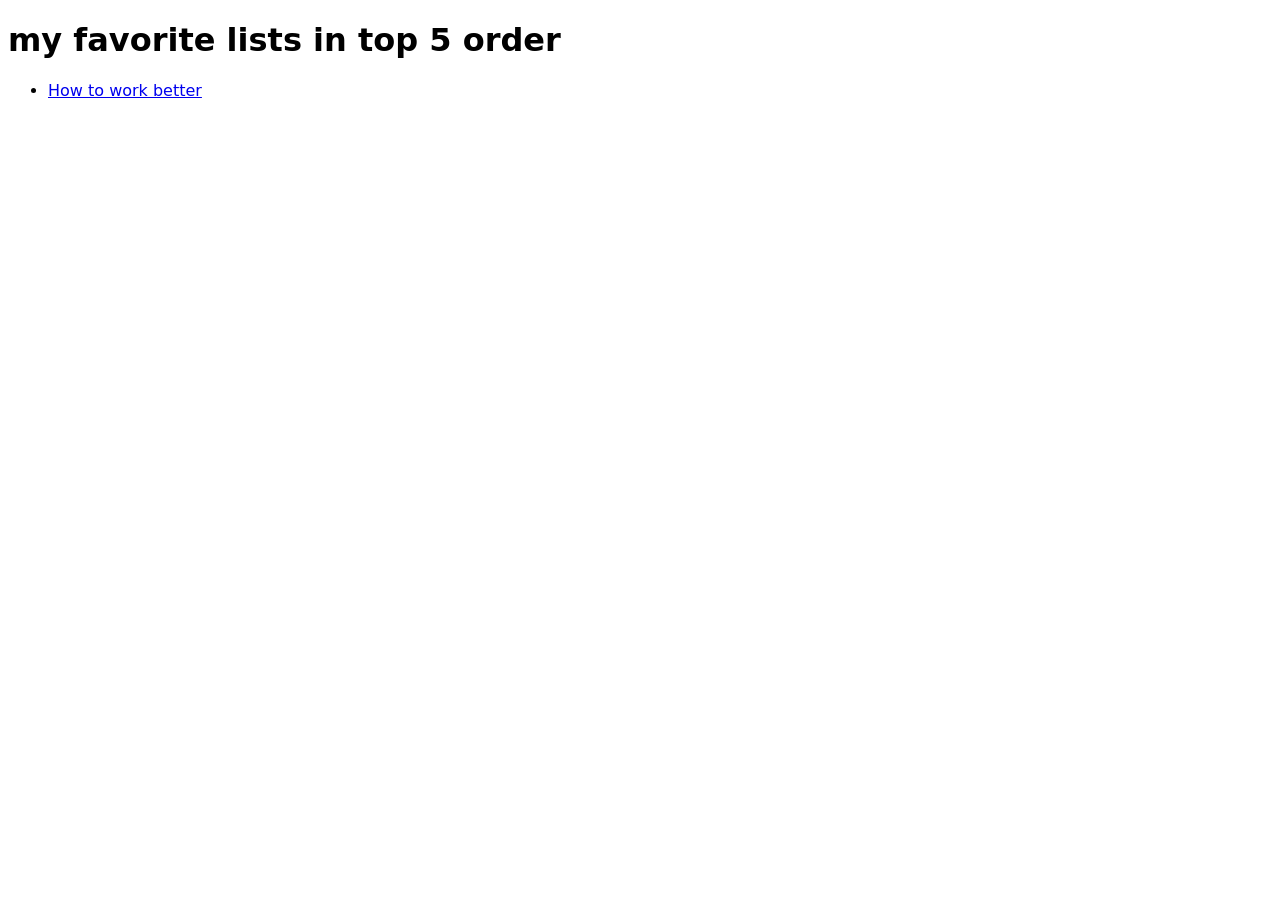
==== Index.html @ e680eb58 "top list first class" ====
<!DOCTYPE html>
<html lang="en">
<head>
	<meta charset="UTF-8">
	<meta name="viewport" content="width=device-width, initial-scale=1.0">
	<title>Document</title>
	<link rel="stylesheet" href="Stayle.css">
</head>
<body>
	<h1>my favorite lists in top 5 order</h1>

	<ul>
		<li><a href="How-to-work-better.html">How to work better</a></li>
	</ul>
</body>
</html>
---- Stayle.css ----
body{
	font-family: system-ui;
}
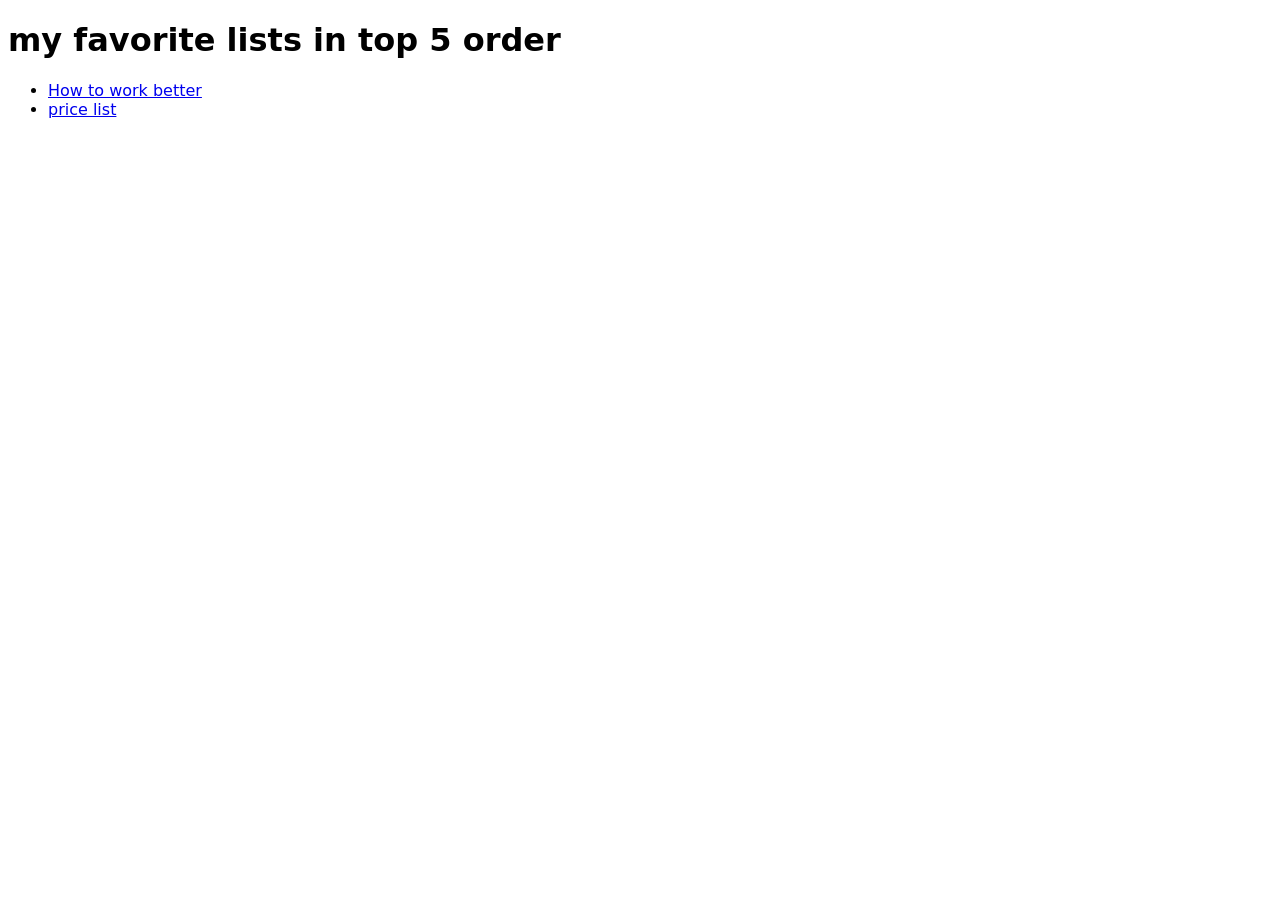
==== commit 3be0e520: "cours gradient colors" ====
--- a/Index.html
+++ b/Index.html
@@ -5,12 +5,15 @@
 	<meta name="viewport" content="width=device-width, initial-scale=1.0">
 	<title>Document</title>
 	<link rel="stylesheet" href="Stayle.css">
+</body>
+
 </head>
 <body>
 	<h1>my favorite lists in top 5 order</h1>
 
 	<ul>
 		<li><a href="How-to-work-better.html">How to work better</a></li>
+		<li><a href="Price-list.html">price list</a></li>
 	</ul>
 </body>
 </html>
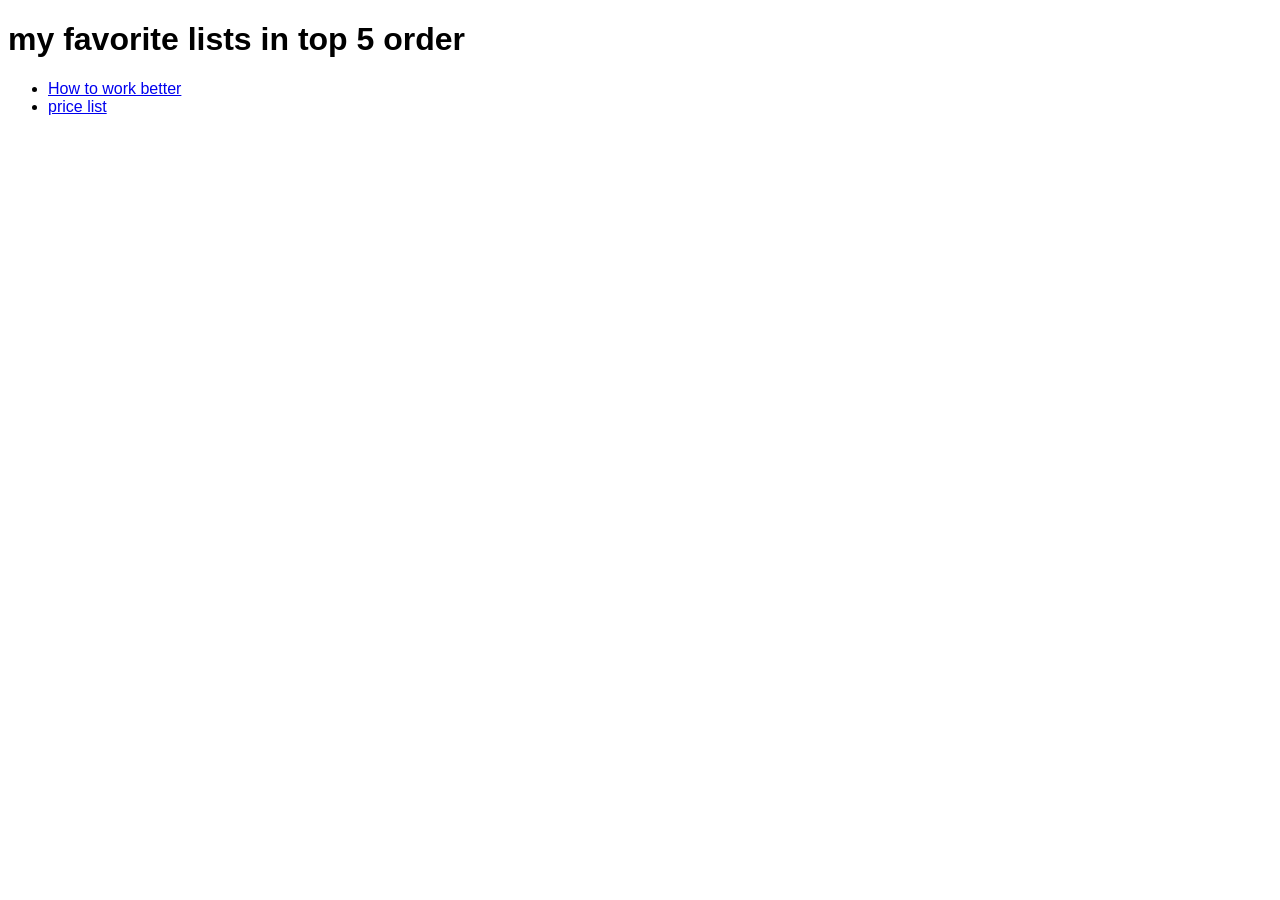
==== commit bc91425b: "cooper" ====
--- a/Index.html
+++ b/Index.html
@@ -5,6 +5,11 @@
 	<meta name="viewport" content="width=device-width, initial-scale=1.0">
 	<title>Document</title>
 	<link rel="stylesheet" href="Stayle.css">
+
+	<link rel="stylesheet" href="Cooper-fonts/Cooper-fonts.css">
+	<style>
+		body { font-family: "Cooper-fonts.css", sans-serif;}
+	</style>
 </body>
 
 </head>
--- a/Cooper-fonts/Cooper-fonts.css
+++ b/Cooper-fonts/Cooper-fonts.css
@@ -0,0 +1,20 @@
+@fontface{ font-family: "cooper-fonts"; font-weight: 200; normal; src:url("Cooper-fonts/CooperHewitt-Thin.woff");}
+@fontface{ font-family: "cooper-fonts"; font-weight: 200; italic; src:url("Cooper-fonts/CooperHewitt-ThinItalic.woff");}
+
+@fontface{ font-family: "cooper-fonts"; font-weight: 300; normal; src:url("Cooper-fonts/CooperHewitt-Light.woff");}
+@fontface{ font-family: "cooper-fonts"; font-weight: 300; italic; src:url("Cooper-fonts/CooperHewitt-LightItalic.woff");}
+
+@fontface{ font-family: "cooper-fonts"; font-weight: 400; normal; src:url("Cooper-fonts/CooperHewitt-Book.woff");}
+@fontface{ font-family: "cooper-fonts"; font-weight: 400; italic; src:url("Cooper-fonts/CooperHewitt-BookItalic.woff");}
+
+@fontface{ font-family: "cooper-fonts"; font-weight: 500; normal; src:url("Cooper-fonts/CooperHewitt-Medium.woff");}
+@fontface{ font-family: "cooper-fonts"; font-weight: 500; italic; src:url("Cooper-fonts/CooperHewitt-MediumItalic.woff");}
+
+@fontface{ font-family: "cooper-fonts"; font-weight: 500; normal; src:url("Cooper-fonts/CooperHewitt-Semibold.woff");}
+@fontface{ font-family: "cooper-fonts"; font-weight: 500; italic; src:url("Cooper-fonts/CooperHewitt-SemiboldItalic.woff");}
+
+@fontface{ font-family: "cooper-fonts"; font-weight: 700; normal; src:url("Cooper-fonts/CooperHewitt-Bold.woff");}
+@fontface{ font-family: "cooper-fonts"; font-weight: 700; italic; src:url("Cooper-fonts/CooperHewitt-BoldItalic.woff");}
+
+@fontface{ font-family: "cooper-fonts"; font-weight: 800; normal; src:url("Cooper-fonts/CooperHewitt-Heavy.woff");}
+@fontface{ font-family: "cooper-fonts"; font-weight: 800; italic; src:url("Cooper-fonts/CooperHewitt-HeavyItalic.woff");}
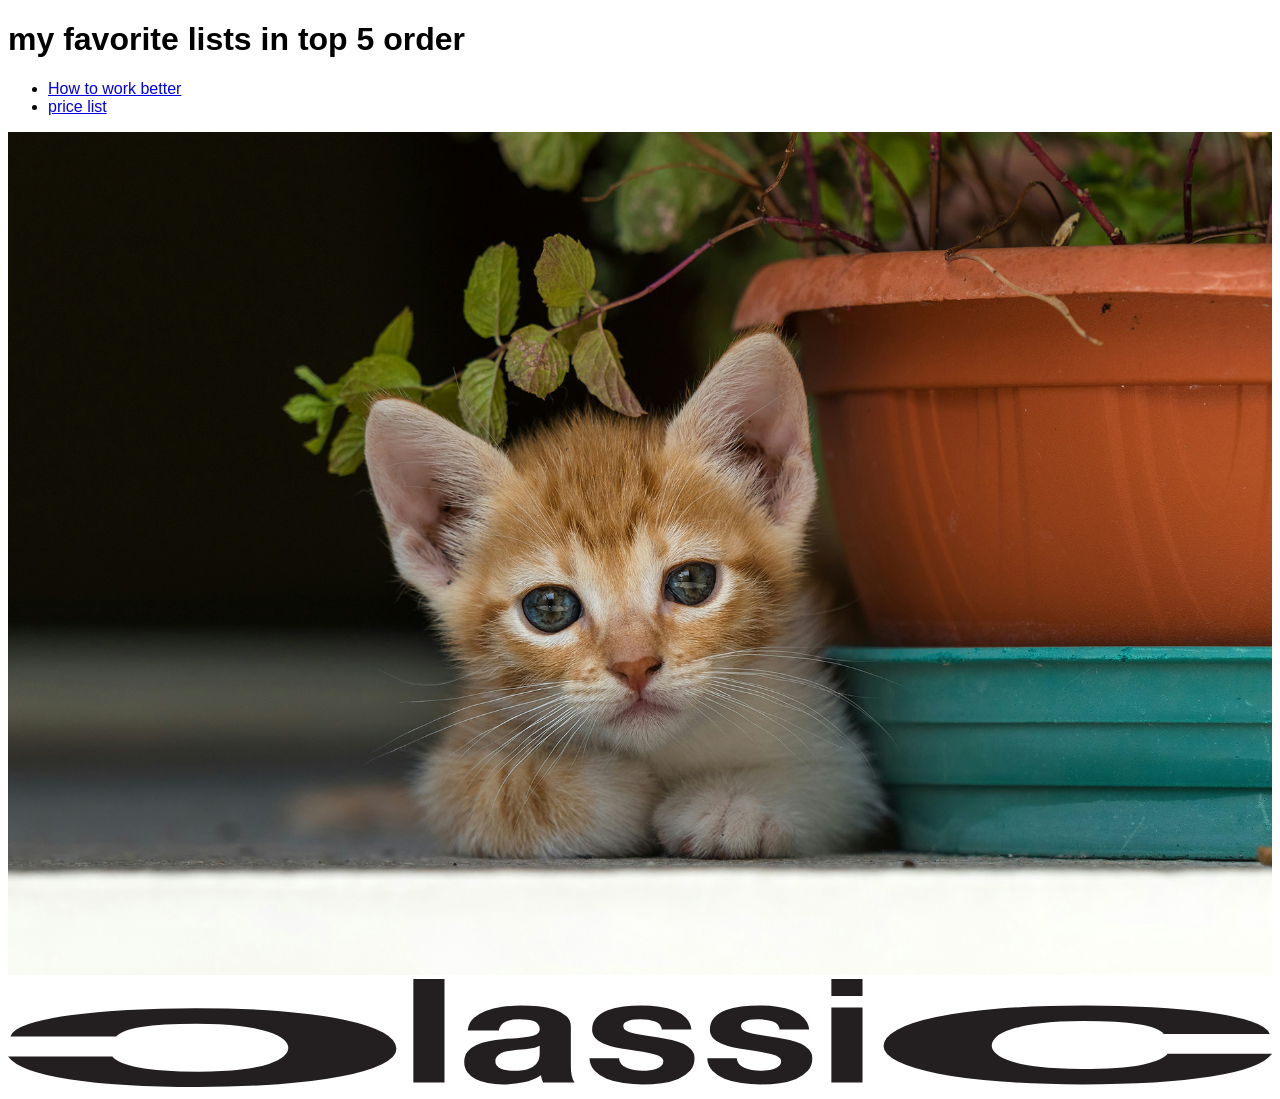
==== commit 644a8433: "gridboxes" ====
--- a/Index.html
+++ b/Index.html
@@ -20,5 +20,8 @@
 		<li><a href="How-to-work-better.html">How to work better</a></li>
 		<li><a href="Price-list.html">price list</a></li>
 	</ul>
+
+	<img src="Images/marco-grosso-k4_-66jcvzA-unsplash.jpg" alt="">
+	<img src="Images/Logotype.svg" alt="">
 </body>
 </html>
--- a/Stayle.css
+++ b/Stayle.css
@@ -1,3 +1,20 @@
 body{
 	font-family: system-ui;
 }
+
+
+img{ max-width: 100% ;}
+
+.grid-boxes{
+	display: grid;
+	grid-template-columns:
+		repeat(
+			auto-fill,
+			minmax(
+				min(15rem,100%),1fr
+			)
+		)
+	;
+	grid-auto-rows: 1fr;
+	gap: 1rem;
+}
